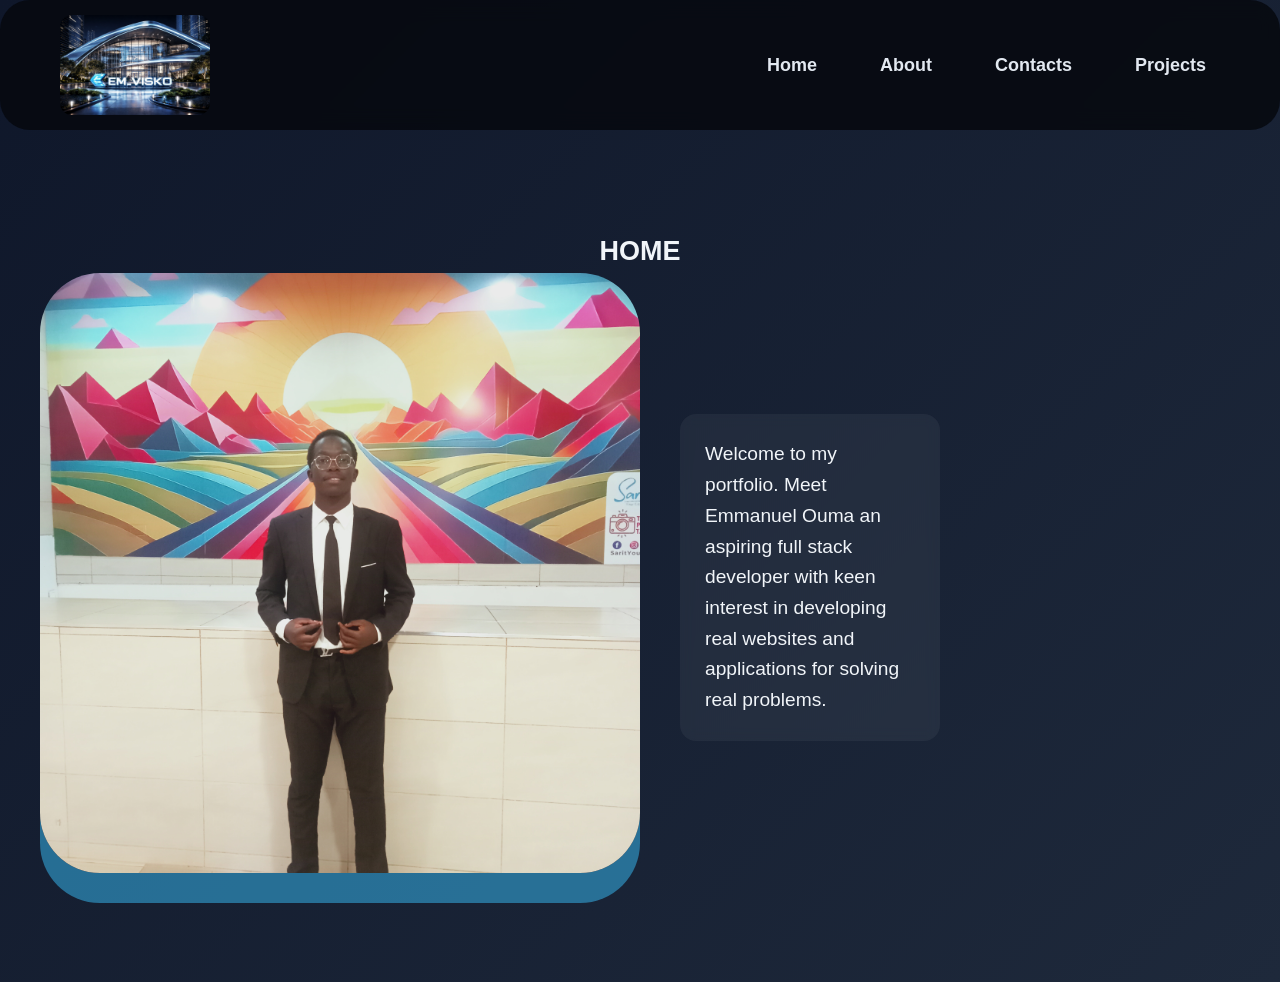
==== index.html @ bce6f965 "first commit" ====
<!DOCTYPE html>
<html lang="en">

<head>
    <meta charset="UTF-8">
    <meta name="viewport" content="width=device-width, initial-scale=1.0">
    <title>Portfolio</title>
    <link rel="stylesheet" href="styles.css">

</head>

<body class="body">
    <!--header-->
    <header class="navbar">

        <img src="./ChatGPT Image Feb 4, 2026, 04_35_17 AM.png " alt="em_visko" width="150px" class="logo">
        <nav class="nav-links">
            <a href="index.html">Home</a>
            <a href="about.html">About</a>
            <a href="contacts.html">Contacts</a>
            <a href="projects.html">Projects</a>
        </nav>
    </header>
    <!--hero section-->
    <section class="hero">

    <h1>HOME</h1>
    <div class="container">
        <div class="image">
            <img src="./IMG20260207125805.jpg" alt="ouma" width="600px">
        </div>
        <div class="paragraph">
            <p>Welcome to my portfolio. Meet Emmanuel Ouma an aspiring full stack developer with keen interest in
                developing real websites and applications for solving real problems.</p>
        </div>
    </div>
    </section>





</body>

</html>
---- styles.css ----
*{
    margin: 0;
    padding: 0;
    box-sizing: border-box;
}

body{
    font-family: 'Segoe UI', Tahoma, Geneva, Verdana, sans-serif;
    font-size: large;
    line-height: 1.6;
    background: linear-gradient(135deg, #0f172a, #1e293b);
    color: #f1f5f9;
    min-height: 100vh;
}

.navbar{
    display: flex;
    justify-content: space-between;
    align-items: center;
    padding: 15px 60px;
    background: rgba(6, 9, 15, 0.85);
    backdrop-filter: blur(10px);
    box-shadow: 0.4px 20px rgba(o,0,0,0.5);
    position: sticky;
    z-index: 1000;
    /* border-radius: 80px; */
}
header{
    border-radius: 30px;
}


.logo{
    border-radius: 12px;
    transition: transform 0.4s ease;
}
.logo:hover{
    transform: scaleZ(1.08) rotate(2deg);
}

.nav-links a{
    text-decoration: none;
    color: #e2e8f0;
    margin-left: 30px;
    font-weight: 600;
    position: relative;
    padding: 8px 14px;
    border-radius: 8px;
    transition: all 0.3s ease;
}

.nav-links a:hover{
    color: #38bdf8;
    background: rgba(56,189,248,0.6);
    box-shadow: o.o 15px rgba(56,189,248,0.6);
    transform: translateY(-2px)
}

.nav-links a:hover::after(width: 100px)

h1{
    text-align:centre;
    letter-spacing:1px;
    color:#38bdf8;
    align-items:center;
}
h2{
    font-size: 1.8rem;
    color: #7dd3fc;
    align-items: center;
}

.container{
    display: flex;
    align-items: center;
    justify-content: space-between;
    gap: 40px;
}

.image img{
    border-radius: 60px;
    box-shadow: 0.0 30px rgba(56,189,248,0.5);
    transition: transform 0.3s ease;

}

.image img:hover{
 transform: rotateY(180deg);
 filter: brightness(120%);
}
.paragraph{
    font-size: 1.2rem;
    background: rgba(255,255,255,0.05);
    padding: 25px;
    border-radius: 16px;
    backdrop-filter: blur(6px);
    transition: all 0.4s ease;
    margin: 20px auto;
    cursor: pointer;

}
.paragraph:hover{
    transform: translateY(-6px);
    box-shadow: 0 0 25px rgba(56,189,248,0.4);

}
/* about page */
.about{
    background: rgba(255,255,255,0.05);
    border-radius: 30px;
    padding: 25px;
    margin: 25px;
    backdrop-filter: blur(6px);
    width: 90%;
    margin: 30px auto;
    font-size: larger;
    transform: all 0.4s ease;
    cursor: pointer;
}
.about:hover{
    transform: translateY(-6px);
    box-shadow: 0 0 25px rgba(56,189,248,0.4);

}

/* project cards */

.projects{
    /* background: rgba(255,255,255,0.05); */
    padding: 25px;
    margin: 25px auto;
    border-radius: 25px;
    transition: all 0.35s ease;
    text-align: center;
    backdrop-filter: blur(6px);
    width: 90%;
    cursor: pointer;
  
}
.projects:hover{
    transform: translateY(-6px);
    box-shadow: 0 0 25px rgba(56,189,248,0.4);

}


/* CONTACT PAGE */
.forms{
    display: flex;
    flex-direction: column;
    gap: 18px;
    width: 60%;
    margin: 30px auto;
    background: rgba(255,255,255,0.05);
    padding: 30px;
    border-radius: 20px;
    backdrop-filter: blur(6px);
    transition: all 0.4s ease;
    cursor: pointer;
}
.forms:hover{
    transform: translateY(-6px);
    box-shadow: 0 0 25px rgba(56,189,248,0.4);

}
.forms label{ 
    font-weight: 600;
}

.forms input{
    font-weight: 600;
}
h1,h2,h4{
    text-align: center;
    /* background-color: #0ea5e9; */
}
/* h1{background: #0ea5e9;} */

.welcome{text-align: center;}

 .reaching{
    text-align: center;
    background: rgba(255,255,255,0.05);
    border-radius: 20px;
    margin: 30px auto;
    padding: 30px;
    width: 60%;
    backdrop-filter: blur(6px);
    cursor: pointer;
 }
 .reaching:hover{
    transform: translateY(-6px);
    box-shadow: 0 0 25px rgba(56,189,248,0.4);
}




.forms textarea{
    resize: none;
    height: 120px;
}
.forms input:focus
.forms textarea:focus

/* BUTTON */

button{padding: 12px;
    border-radius: 12px;
    border: none;
    background: linear-gradient(135deg, #18bf81, #0ea5e9);
    color: white;
    font-weight: bold;
    cursor: pointer;
    transition: all 0.35s ease;

}

button:hover{
    transform: translate(-3px);
    box-shadow: 0 0 18px rgba(56,189,248,0.5);
}

/* links */
a{
    color: #7dd3fc;
}

/* media responsiveness */

/* mobile phones */
@media (max-width: 480px) {
  body {
    font-size: 14px;
  }

  .hero {
    padding: 20px 5px;
  }
}
/* tablets */
@media (min-width: 481px) and (max-width: 768px) {

  .navbar {
    flex-direction: row;
    justify-content: space-between;
  }

  .grid {
    grid-template-columns: repeat(2, 1fr);
  }

  .hero {
    padding: 60px 20px;
  }
}

/* laptops     */
@media (min-width: 769px) and (max-width: 1024px) {

  body {
    font-size: 17px;
  }

  .container {
    width: 85%;
  }

  .grid {
    grid-template-columns: repeat(3, 1fr);
  }
}
/* desktop */
@media (min-width: 1025px) and (max-width: 1440px) {

  body {
    font-size: 18px;
  }

  .container {
    width: 75%;
  }

  .grid {
    grid-template-columns: repeat(4, 1fr);
  }

  .hero {
    padding: 100px 40px;
  }
}
/* larger screens-tv */
@media (min-width: 1441px) {

  body {
    font-size: 20px;
  }

  .container {
    width: 60%;
  }

  .hero {
    padding: 140px 60px;
  }
}
/* navigation menu for mobile phones */
.menu-toggle {
  display: none;
}

@media (max-width: 768px) {
  .menu {
    display: none;
    flex-direction: column;
  }

  .menu-toggle {
    display: block;
  }
}
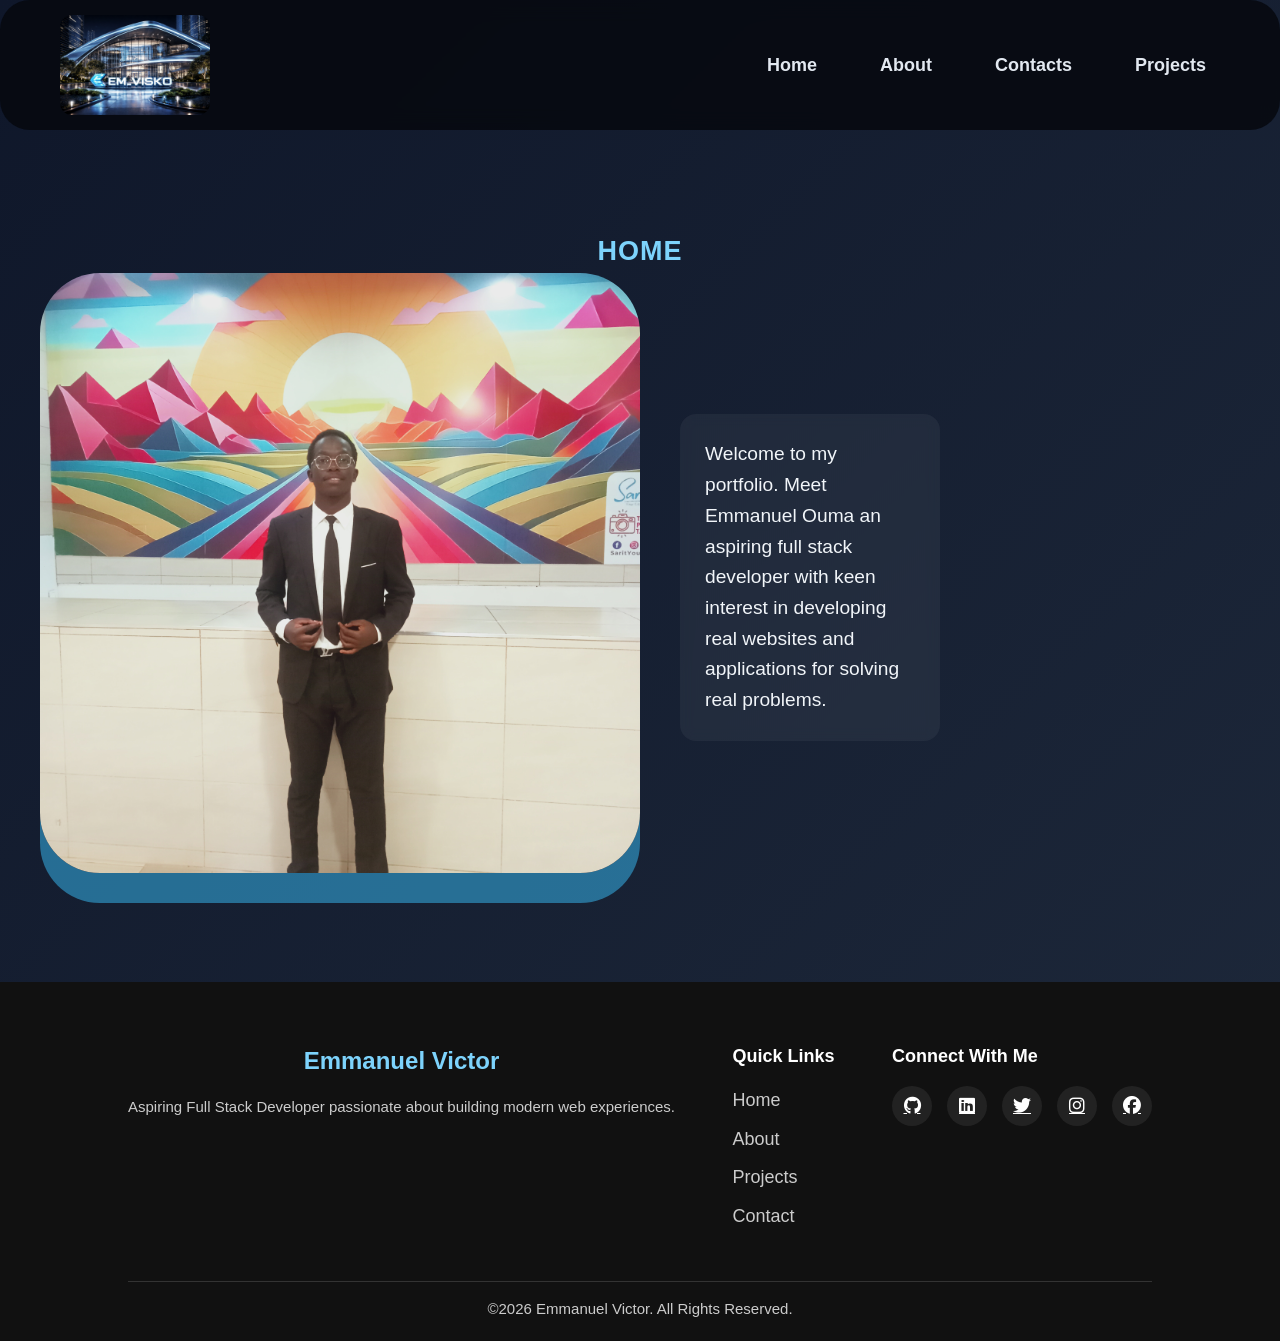
==== commit 66cad6e1: "added the footer styled the footer" ====
--- a/index.html
+++ b/index.html
@@ -6,6 +6,9 @@
     <meta name="viewport" content="width=device-width, initial-scale=1.0">
     <title>Portfolio</title>
     <link rel="stylesheet" href="styles.css">
+    <!-- Font Awesome CDN (Place inside <head>) -->
+    <link rel="stylesheet" href="https://cdnjs.cloudflare.com/ajax/libs/font-awesome/6.5.0/css/all.min.css">
+
 
 </head>
 
@@ -36,10 +39,51 @@
     </div>
     </section>
 
+<footer class="footer">
+    <div class="footer-container">
 
+        <!-- interest -->
+        <div class="footer-brand">
+            <h2>Emmanuel Victor</h2>
+            <p>Aspiring Full Stack Developer passionate about building modern web experiences.</p>
+        </div>
+
+        <!-- Quick Links -->
+        <div class="footer-links">
+            <h3>Quick Links</h3>
+            <ul>
+                <li><a href="index.html">Home</a></li>
+                <li><a href="about.html">About</a></li>
+                <li><a href="projects.html">Projects</a></li>
+                <li><a href="contacts.html">Contact</a></li>
+            </ul>
+        </div>
+
+        <!-- Social Media -->
+        <div class="footer-social">
+            <h3>Connect With Me</h3>
+            <div class="social-icons">
+                <a href="#"><i class="fab fa-github"></i></a>
+                <a href="#"><i class="fab fa-linkedin"></i></a>
+                <a href="#"><i class="fab fa-twitter"></i></a>
+                <a href="#"><i class="fab fa-instagram"></i></a>
+                 <a href="#"><i class="fab fa-facebook"></i></a>
+            </div>
+        </div>
+
+    </div>
+
+    <!-- Bottom Footer -->
+    <div class="footer-bottom">
+        <p>&copy;2026 Emmanuel Victor. All Rights Reserved.</p>
+    </div>
+</footer>
 
 
 
 </body>
 
+
+
+
 </html>
--- a/styles.css
+++ b/styles.css
@@ -37,9 +37,13 @@
 .logo:hover{
     transform: scaleZ(1.08) rotate(2deg);
 }
+.nav-links{
+  gap: 20px;
+}
 
 .nav-links a{
     text-decoration: none;
+    gap: 20px;
     color: #e2e8f0;
     margin-left: 30px;
     font-weight: 600;
@@ -52,16 +56,25 @@
 .nav-links a:hover{
     color: #38bdf8;
     background: rgba(56,189,248,0.6);
-    box-shadow: o.o 15px rgba(56,189,248,0.6);
-    transform: translateY(-2px)
-}
-
-.nav-links a:hover::after(width: 100px)
+    box-shadow: 0.0 15px rgba(56,189,248,0.6);
+    transform: translateY(-2px);
+}
+
+/* .nav-links a:hover::after(width: 100px) */
+.nav-links a::after {
+    /* content: ""; */
+    /* display: block; */
+    width: 0%;
+    height: 2px;
+    background: #38bdf8;
+    transition: 0.3s;
+    margin-top: 4px;
+}
 
 h1{
     text-align:centre;
-    letter-spacing:1px;
-    color:#38bdf8;
+    letter-spacing: 1px;
+    color : #7dd3fc;
     align-items:center;
 }
 h2{
@@ -220,6 +233,108 @@
     transform: translate(-3px);
     box-shadow: 0 0 18px rgba(56,189,248,0.5);
 }
+/* ============================= */
+/* FOOTER STYLING */
+/* ============================= */
+
+.footer {
+    background-color: #111;
+    color: #fff;
+    padding: 60px 10% 20px;
+    font-family: 'Segoe UI', Tahoma, Geneva, Verdana, sans-serif;
+}
+
+.footer-container {
+    display: flex;
+    justify-content: space-between;
+    flex-wrap: wrap;
+    gap: 40px;
+}
+
+.footer h2 {
+    font-size: 24px;
+    margin-bottom: 15px;
+}
+
+.footer h3 {
+    font-size: 18px;
+    margin-bottom: 15px;
+    position: relative;
+}
+
+.footer p {
+    font-size: 15px;
+    line-height: 1.6;
+    color: #ccc;
+}
+
+.footer-links ul {
+    list-style: none;
+    padding: 0;
+}
+
+.footer-links ul li {
+    margin-bottom: 10px;
+}
+
+.footer-links ul li a {
+    text-decoration: none;
+    color: #ccc;
+    transition: 0.3s ease;
+}
+
+.footer-links ul li a:hover {
+    color: #00bcd4;
+    padding-left: 5px;
+}
+
+/* Social Icons */
+.social-icons {
+    display: flex;
+    gap: 15px;
+}
+
+.social-icons a {
+    display: inline-flex;
+    justify-content: center;
+    align-items: center;
+    width: 40px;
+    height: 40px;
+    background: #222;
+    border-radius: 50%;
+    color: #fff;
+    font-size: 18px;
+    transition: 0.3s ease;
+}
+
+.social-icons a:hover {
+    background: #00bcd4;
+    transform: translateY(-5px);
+}
+
+/* Bottom Footer */
+.footer-bottom {
+    text-align: center;
+    margin-top: 40px;
+    border-top: 1px solid #333;
+    padding-top: 15px;
+    font-size: 14px;
+    color: #aaa;
+}
+
+/* ============================= */
+/* RESPONSIVE FOOTER */
+/* ============================= */
+
+@media (max-width: 768px) {
+    .footer-container {
+        flex-direction: column;
+        text-align: center;
+    }
+  }
+
+    .social-icons {
+        justify-content: center;}
 
 /* links */
 a{
@@ -315,6 +430,7 @@
     flex-direction: column;
   }
 
+
   .menu-toggle {
     display: block;
   }
